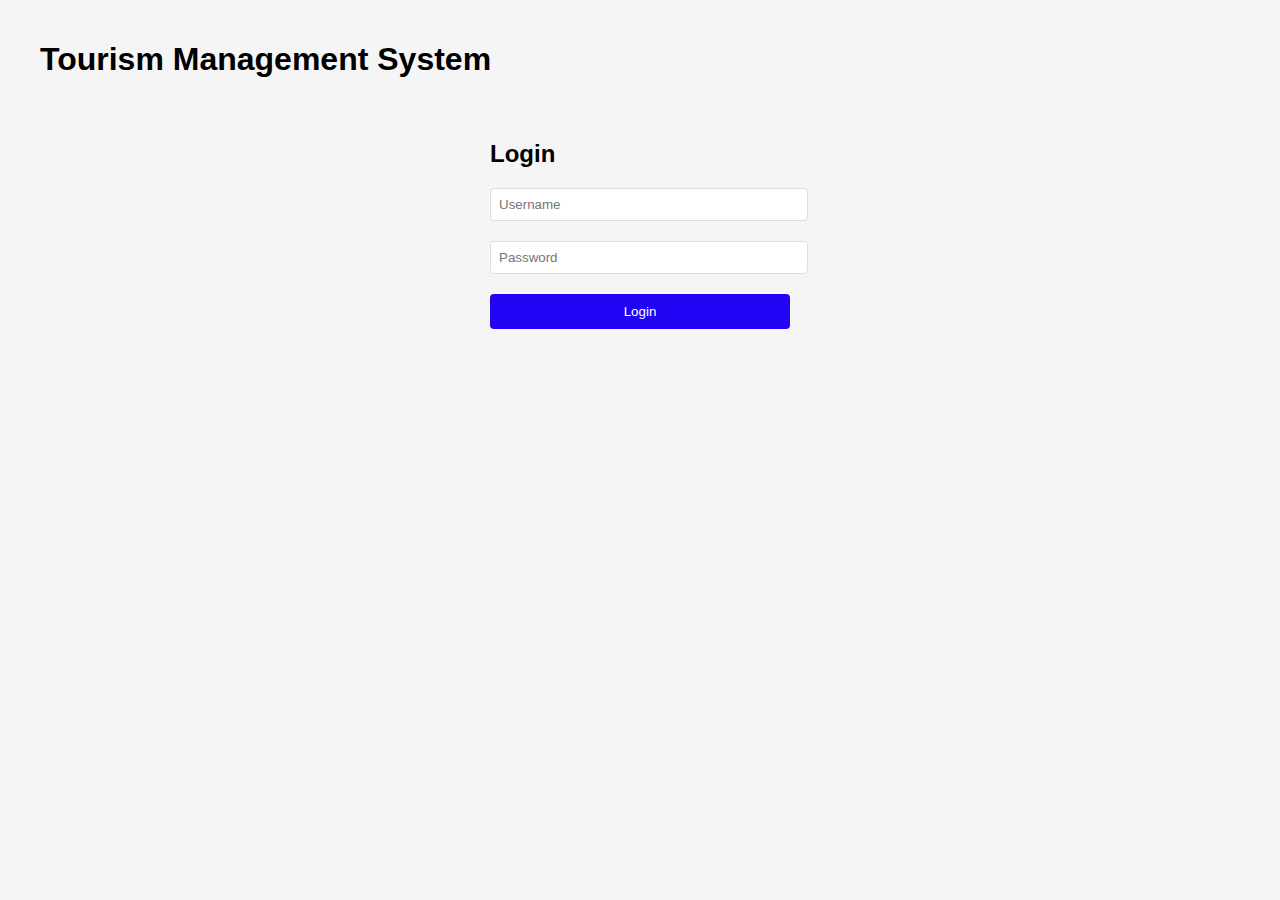
==== frontend/index.html @ 12859489 "initial commit" ====
<!DOCTYPE html>
<html lang="en">
<head>
    <meta charset="UTF-8">
    <meta name="viewport" content="width=device-width, initial-scale=1.0">
    <title>Tourism Management System</title>
    <link rel="stylesheet" href="style.css">
</head>
<body>
    <div class="container">
        <h1>Tourism Management System</h1>

        <div id="loginForm" class="login-form">
            <h2>Login</h2>
            <form id="authForm">
                <input type="text" id="username" placeholder="Username" required>
                <input type="password" id="password" placeholder="Password" required>
                <button type="submit">Login</button>
            </form>
        </div>

        <div id="mainContent" style="display: none;">
            <div class="booking-form">
                <h2>Book a Hotel</h2>
                <form id="bookingForm">
                    <select id="hotelSelect" required>
                        <!-- Hotels will be loaded dynamically -->
                    </select>
                    <input type="date" id="startDate" required>
                    <input type="date" id="endDate" required>
                    <button type="submit">Book Now</button>
                </form>
            </div>
    
            <div class="bookings-list">
                <h2>Your Bookings</h2>
                <div id="bookingsList"></div>
            </div>
        </div>
    </div>

    <div class="overlay" id="overlay"></div>
    <div class="confirmation-dialog" id="deleteDialog">
        <h3>Confirm Deletion</h3>
        <p>Are you sure you want to delete this booking?</p>
        <div class="dialog-buttons">
            <button onclick="cancelDelete()">Cancel</button>
            <button class="delete-btn" onclick="confirmDelete()">Delete</button>
        </div>
    </div>

    <script>
        let bookingToDelete = null;
        let currentUser = null;

        // Обработчик формы логина
        document.getElementById('authForm').addEventListener('submit', async (e) => {
            e.preventDefault();
            const username = document.getElementById('username').value;
            const password = document.getElementById('password').value;
            
            const response = await fetch('http://localhost:8000/login', {
                method: 'POST',
                headers: {
                    'Content-Type': 'application/json'
                },
                body: JSON.stringify({ username, password })
            });

            const result = await response.json();
            
            if (response.ok) {
                currentUser = username;
                document.getElementById('loginForm').style.display = 'none';
                document.getElementById('mainContent').style.display = 'block';
                alert('Login successful!');
                loadHotels();
                loadBookings();
            } else {
                alert('Invalid credentials!');
            }
        });

        // Загрузка списка отелей
        async function loadHotels() {
            const response = await fetch('http://localhost:8000/hotels');
            const hotels = await response.json();

            const hotelSelect = document.getElementById('hotelSelect');
            hotelSelect.innerHTML = hotels.map(hotel => 
                `<option value="${hotel.id}">${hotel.name} - Rating: ${hotel.rating}</option>`
            ).join('');
        }

        // Обработчик формы бронирования
        document.getElementById('bookingForm').addEventListener('submit', async (e) => {
            e.preventDefault();

            const data = {
                hotel_id: document.getElementById('hotelSelect').value,
                start_date: document.getElementById('startDate').value,
                end_date: document.getElementById('endDate').value,
                user_id: currentUser // Используем текущего пользователя
            };

            const response = await fetch('http://localhost:8000/bookings', {
                method: 'POST',
                headers: {
                    'Content-Type': 'application/json'
                },
                body: JSON.stringify(data)
            });

            if (response.ok) {
                loadBookings();
                document.getElementById('bookingForm').reset();
            }
        });

        // Загрузка списка бронирований
        async function loadBookings() {
            const response = await fetch(`http://localhost:8000/bookings?user=${currentUser}`);
            const bookings = await response.json();
            
            const bookingsList = document.getElementById('bookingsList');
            bookingsList.innerHTML = bookings.map(booking => `
                <div class="booking">
                    <div class="booking-header">
                        <h3>${booking.hotel_name}</h3>
                        <span class="date">From: ${booking.start_date} To: ${booking.end_date}</span>
                        <button class="delete-btn" onclick="showDeleteDialog(${booking.id})">Delete</button>
                    </div>
                </div>
            `).join('');
        }

        // Подтверждение удаления брони
        function showDeleteDialog(bookingId) {
            bookingToDelete = bookingId;
            document.getElementById('overlay').classList.add('show');
            document.getElementById('deleteDialog').classList.add('show');
        }

        function cancelDelete() {
            bookingToDelete = null;
            document.getElementById('overlay').classList.remove('show');
            document.getElementById('deleteDialog').classList.remove('show');
        }

        async function confirmDelete() {
            if (bookingToDelete) {
                const response = await fetch(`http://localhost:8000/booking/${bookingToDelete}`, {
                    method: 'DELETE',
                });

                if (response.ok) {
                    loadBookings();
                }
            }
            cancelDelete();
        }
    </script>
</body>
</html>
---- frontend/style.css ----
body {
    font-family: Arial, sans-serif;
    margin: 0;
    padding: 20px;
    background-color: #f5f5f5;
}

.container {
    max-width: 1200px;
    margin: 0 auto;
}

.commit-form, .branch-form {
    background-color: white;
    padding: 20px;
    border-radius: 5px;
    margin-bottom: 20px;
}

form {
    display: flex;
    flex-direction: column;
    gap: 10px;
}

input, textarea {
    padding: 10px;
    border: 1px solid #ddd;
    border-radius: 4px;
}

textarea {
    height: 200px;
}

button {
    padding: 10px;
    background-color: #007bff;
    color: white;
    border: none;
    border-radius: 4px;
    cursor: pointer;
}

button:hover {
    background-color: #0056b3;
}

.delete-btn {
    background-color: #dc3545;
}

.delete-btn:hover {
    background-color: #c82333;
}

.commit {
    background-color: white;
    padding: 20px;
    margin-bottom: 10px;
    border-radius: 5px;
    position: relative;
}

.commit pre {
    background-color: #f8f9fa;
    padding: 10px;
    border-radius: 4px;
}

.timestamp {
    color: #666;
    font-size: 0.9em;
}

.commit-header {
    display: flex;
    justify-content: space-between;
    align-items: center;
}

.confirmation-dialog {
    position: fixed;
    top: 50%;
    left: 50%;
    transform: translate(-50%, -50%);
    background: white;
    padding: 20px;
    border-radius: 5px;
    box-shadow: 0 0 10px rgba(0,0,0,0.3);
    display: none;
}

.confirmation-dialog.show {
    display: block;
}

.dialog-buttons {
    display: flex;
    justify-content: space-between;
    margin-top: 20px;
}

.overlay {
    position: fixed;
    top: 0;
    left: 0;
    right: 0;
    bottom: 0;
    background: rgba(0,0,0,0.5);
    display: none;
}

.overlay.show {
    display: block;
}

.login-form{
    margin-bottom: 20px;
    background-color: white;
    padding:20px;
    border-radius: 5px;
}
.login-form {
    max-width: 300px;
    margin: 20px auto;
    padding: 20px;
    background-color: #f5f5f5;
    border-radius: 5px;
}

.login-form input {
    width: 100%;
    padding: 8px;
    margin-bottom: 10px;
    border: 1px solid #ddd;
    border-radius: 4px;
}

.login-form button {
    width: 100%;
    padding: 10px;
    background-color: #2303f3;
    color: white;
    border: none;
    border-radius: 4px;
    cursor: pointer;
}

.login-form button:hover {
    background-color: #0855d9;
}

.author {
    color: #666;
    font-size: 0.9em;
    margin-right: 10px;
}

.commit-header {
    display: flex;
    justify-content: space-between;
    align-items: center;
    margin-bottom: 10px;
}
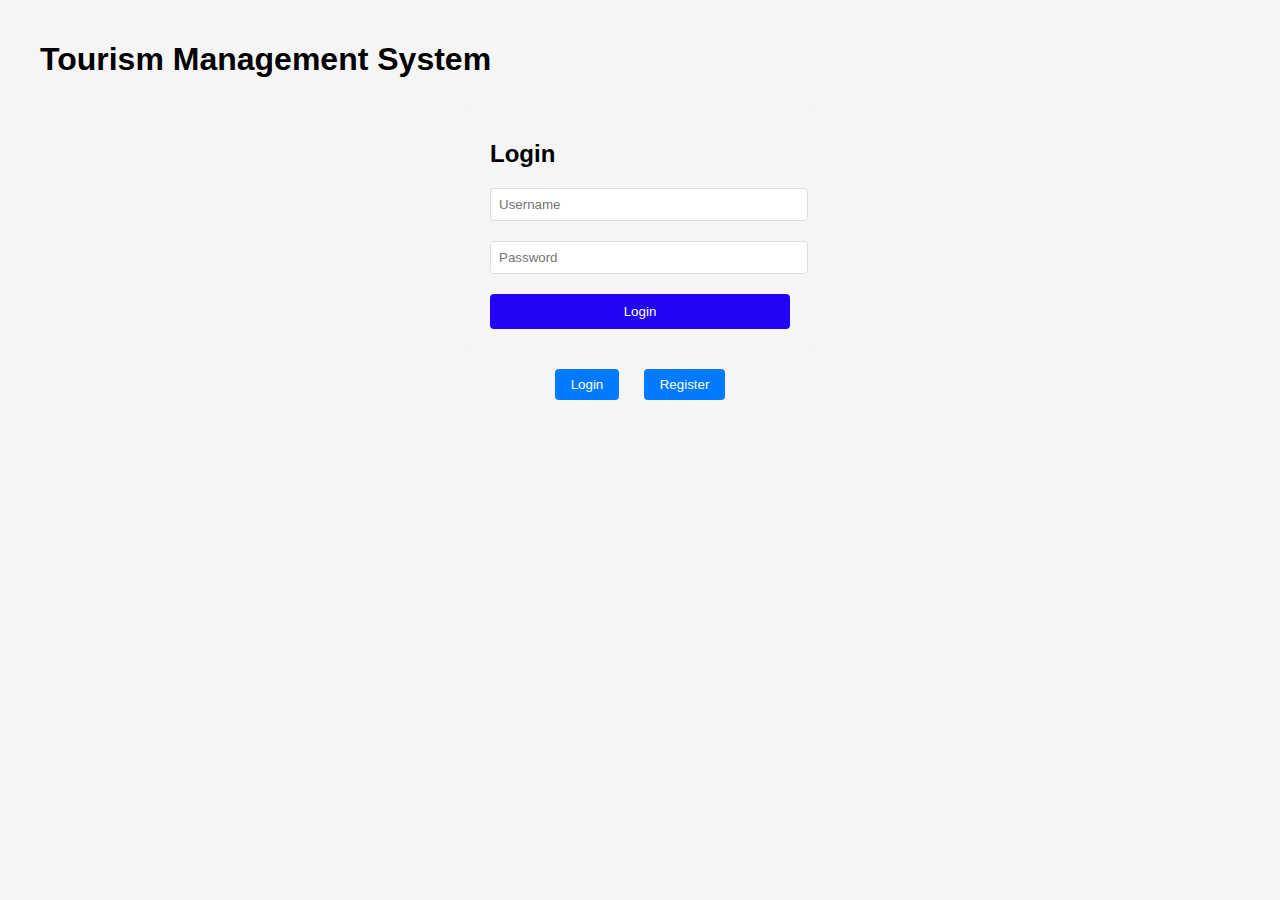
==== commit 8f3a3097: "add register page, tie booking to user id, fix a few errors" ====
--- a/frontend/index.html
+++ b/frontend/index.html
@@ -16,6 +16,20 @@
                 <input type="text" id="username" placeholder="Username" required>
                 <input type="password" id="password" placeholder="Password" required>
                 <button type="submit">Login</button>
+            </form>
+        </div>
+
+        <div class="auth-toggle">
+            <button onclick="toggleAuth('login')">Login</button>
+            <button onclick="toggleAuth('register')">Register</button>
+        </div>
+
+        <div id="registerForm" class="auth-form" style="display: none;">
+            <h2>Register</h2>
+            <form id="registrationForm">
+                <input type="text" id="regUsername" placeholder="Username" required>
+                <input type="password" id="regPassword" placeholder="Password" required>
+                <button type="submit">Register</button>
             </form>
         </div>
 
@@ -52,6 +66,40 @@
     <script>
         let bookingToDelete = null;
         let currentUser = null;
+        let currentUserId = null;
+
+        function toggleAuth(form) {
+            if (form === 'login') {
+                document.getElementById('loginForm').style.display = 'block';
+                document.getElementById('registerForm').style.display = 'none';
+            } else {
+                document.getElementById('loginForm').style.display = 'none';
+                document.getElementById('registerForm').style.display = 'block';
+            }
+        }
+
+        // Обработчик формы регистрации
+        document.getElementById('registrationForm').addEventListener('submit', async (e) => {
+            e.preventDefault();
+            const username = document.getElementById('regUsername').value;
+            const password = document.getElementById('regPassword').value;
+
+            const response = await fetch('http://localhost:8000/register', {
+                method: 'POST',
+                headers: {
+                    'Content-Type': 'application/json'
+                },
+                body: JSON.stringify({ username, password })
+            });
+
+            const result = await response.json();
+            if (response.ok) {
+                alert('Registration successful! Please login.');
+                toggleAuth('login');
+            } else {
+                alert(result.message);
+            }
+        });
 
         // Обработчик формы логина
         document.getElementById('authForm').addEventListener('submit', async (e) => {
@@ -59,25 +107,33 @@
             const username = document.getElementById('username').value;
             const password = document.getElementById('password').value;
             
-            const response = await fetch('http://localhost:8000/login', {
-                method: 'POST',
-                headers: {
-                    'Content-Type': 'application/json'
-                },
-                body: JSON.stringify({ username, password })
-            });
-
-            const result = await response.json();
-            
-            if (response.ok) {
-                currentUser = username;
-                document.getElementById('loginForm').style.display = 'none';
-                document.getElementById('mainContent').style.display = 'block';
-                alert('Login successful!');
-                loadHotels();
-                loadBookings();
-            } else {
-                alert('Invalid credentials!');
+            try {
+                const response = await fetch('http://localhost:8000/login', {
+                    method: 'POST',
+                    headers: {
+                        'Content-Type': 'application/json'
+                    },
+                    body: JSON.stringify({ username, password })
+                });
+
+                const result = await response.json();
+                if (response.ok) {
+                    currentUser = username;
+                    currentUserId = result.user_id; // Сохраняем ID пользователя
+                    console.log('Logged in with user ID:', currentUserId); // Для отладки
+                    
+                    document.getElementById('loginForm').style.display = 'none';
+                    document.getElementById('registerForm').style.display = 'none';
+                    document.getElementById('mainContent').style.display = 'block';
+                    
+                    await loadHotels();
+                    await loadBookings();
+                } else {
+                    alert(result.message || 'Invalid credentials!');
+                }
+            } catch (error) {
+                console.error('Login error:', error);
+                alert('An error occurred during login');
             }
         });
 
@@ -97,10 +153,10 @@
             e.preventDefault();
 
             const data = {
-                hotel_id: document.getElementById('hotelSelect').value,
+                hotel_id: parseInt(document.getElementById('hotelSelect').value),
                 start_date: document.getElementById('startDate').value,
                 end_date: document.getElementById('endDate').value,
-                user_id: currentUser // Используем текущего пользователя
+                user_id: currentUserId
             };
 
             const response = await fetch('http://localhost:8000/bookings', {
@@ -119,19 +175,31 @@
 
         // Загрузка списка бронирований
         async function loadBookings() {
-            const response = await fetch(`http://localhost:8000/bookings?user=${currentUser}`);
-            const bookings = await response.json();
+            if (!currentUserId) {
+                console.error('No user ID available');
+                return;
+            }
             
-            const bookingsList = document.getElementById('bookingsList');
-            bookingsList.innerHTML = bookings.map(booking => `
-                <div class="booking">
-                    <div class="booking-header">
-                        <h3>${booking.hotel_name}</h3>
-                        <span class="date">From: ${booking.start_date} To: ${booking.end_date}</span>
-                        <button class="delete-btn" onclick="showDeleteDialog(${booking.id})">Delete</button>
+            try {
+                const response = await fetch(`http://localhost:8000/bookings?user_id=${currentUserId}`);
+                if (!response.ok) {
+                    throw new Error('Failed to fetch bookings');
+                }
+                const bookings = await response.json();
+                const bookingsList = document.getElementById('bookingsList');
+                
+                bookingsList.innerHTML = bookings.map(booking => `
+                    <div class="booking">
+                        <div class="booking-header">
+                            <h3>${booking.hotel_name}</h3>
+                            <span class="date">From: ${booking.start_date} To: ${booking.end_date}</span>
+                            <button class="delete-btn" onclick="showDeleteDialog(${booking.id})">Delete</button>
+                        </div>
                     </div>
-                </div>
-            `).join('');
+                `).join('');
+            } catch (error) {
+                console.error('Error loading bookings:', error);
+            }
         }
 
         // Подтверждение удаления брони
--- a/frontend/style.css
+++ b/frontend/style.css
@@ -162,4 +162,39 @@
     justify-content: space-between;
     align-items: center;
     margin-bottom: 10px;
-}+}
+
+.auth-toggle {
+    text-align: center;
+    margin-bottom: 20px;
+}
+
+.auth-toggle button {
+    margin: 0 10px;
+    padding: 8px 16px;
+    background-color: #007bff;
+    color: white;
+    border: none;
+    border-radius: 4px;
+    cursor: pointer;
+}
+
+.auth-toggle button:hover {
+    background-color: #0056b3;
+}
+
+.auth-form {
+    max-width: 300px;
+    margin: 20px auto;
+    padding: 20px;
+    background-color: #f5f5f5;
+    border-radius: 5px;
+}
+
+.auth-form input {
+    width: 100%;
+    padding: 8px;
+    margin-bottom: 10px;
+    border: 1px solid #ddd;
+    border-radius: 4px;
+}
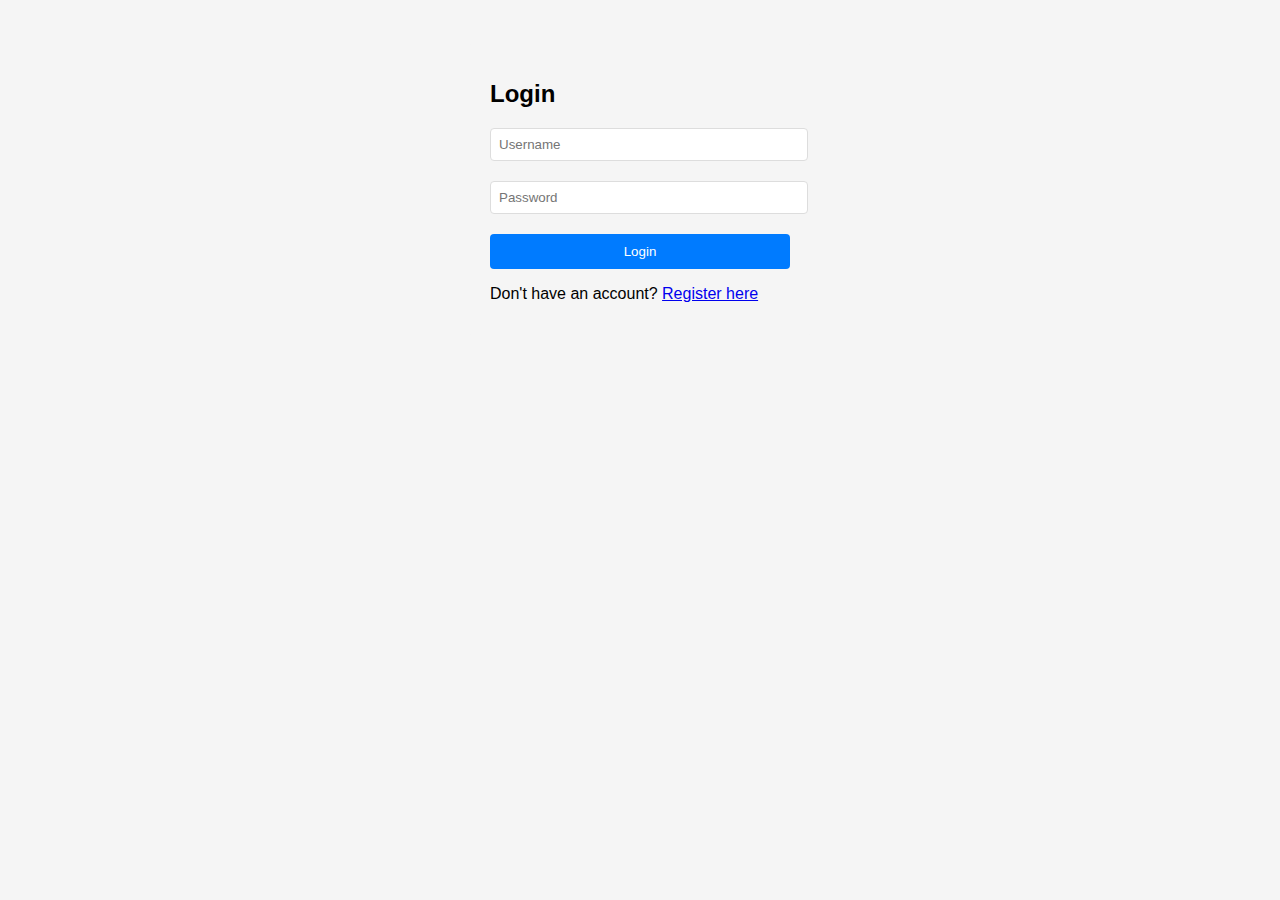
==== commit af658634: "separate the login, register and main page functionalities into different pages" ====
--- a/frontend/index.html
+++ b/frontend/index.html
@@ -1,232 +1,58 @@
+<!-- index.html -->
 <!DOCTYPE html>
 <html lang="en">
 <head>
     <meta charset="UTF-8">
     <meta name="viewport" content="width=device-width, initial-scale=1.0">
-    <title>Tourism Management System</title>
+    <title>Tourism Management System - Dashboard</title>
     <link rel="stylesheet" href="style.css">
 </head>
 <body>
     <div class="container">
-        <h1>Tourism Management System</h1>
-
-        <div id="loginForm" class="login-form">
-            <h2>Login</h2>
-            <form id="authForm">
-                <input type="text" id="username" placeholder="Username" required>
-                <input type="password" id="password" placeholder="Password" required>
-                <button type="submit">Login</button>
-            </form>
-        </div>
-
-        <div class="auth-toggle">
-            <button onclick="toggleAuth('login')">Login</button>
-            <button onclick="toggleAuth('register')">Register</button>
-        </div>
-
-        <div id="registerForm" class="auth-form" style="display: none;">
-            <h2>Register</h2>
-            <form id="registrationForm">
-                <input type="text" id="regUsername" placeholder="Username" required>
-                <input type="password" id="regPassword" placeholder="Password" required>
-                <button type="submit">Register</button>
-            </form>
-        </div>
-
-        <div id="mainContent" style="display: none;">
-            <div class="booking-form">
+        <nav class="navbar">
+            <h1>Tourism Management System</h1>
+            <div class="user-controls">
+                <span id="userGreeting"></span>
+                <button id="logoutBtn" class="btn-secondary">Logout</button>
+            </div>
+        </nav>
+        
+        <div class="main-content">
+            <section class="booking-form">
                 <h2>Book a Hotel</h2>
                 <form id="bookingForm">
-                    <select id="hotelSelect" required>
-                        <!-- Hotels will be loaded dynamically -->
-                    </select>
-                    <input type="date" id="startDate" required>
-                    <input type="date" id="endDate" required>
-                    <button type="submit">Book Now</button>
+                    <div class="form-group">
+                        <select id="hotelSelect" required>
+                            <option value="">Select a hotel</option>
+                        </select>
+                    </div>
+                    <div class="form-group">
+                        <input type="date" id="startDate" required>
+                    </div>
+                    <div class="form-group">
+                        <input type="date" id="endDate" required>
+                    </div>
+                    <button type="submit" class="btn-primary">Book Now</button>
                 </form>
-            </div>
-    
-            <div class="bookings-list">
+            </section>
+
+            <section class="bookings-list">
                 <h2>Your Bookings</h2>
                 <div id="bookingsList"></div>
-            </div>
+            </section>
         </div>
     </div>
 
-    <div class="overlay" id="overlay"></div>
-    <div class="confirmation-dialog" id="deleteDialog">
+    <div id="overlay" class="overlay" style="display: none;"></div>
+    <div id="deleteDialog" class="confirmation-dialog" style="display: none;">
         <h3>Confirm Deletion</h3>
         <p>Are you sure you want to delete this booking?</p>
         <div class="dialog-buttons">
-            <button onclick="cancelDelete()">Cancel</button>
-            <button class="delete-btn" onclick="confirmDelete()">Delete</button>
+            <button id="cancelDelete" class="btn-secondary">Cancel</button>
+            <button id="confirmDelete" class="btn-danger">Delete</button>
         </div>
     </div>
 
-    <script>
-        let bookingToDelete = null;
-        let currentUser = null;
-        let currentUserId = null;
-
-        function toggleAuth(form) {
-            if (form === 'login') {
-                document.getElementById('loginForm').style.display = 'block';
-                document.getElementById('registerForm').style.display = 'none';
-            } else {
-                document.getElementById('loginForm').style.display = 'none';
-                document.getElementById('registerForm').style.display = 'block';
-            }
-        }
-
-        // Обработчик формы регистрации
-        document.getElementById('registrationForm').addEventListener('submit', async (e) => {
-            e.preventDefault();
-            const username = document.getElementById('regUsername').value;
-            const password = document.getElementById('regPassword').value;
-
-            const response = await fetch('http://localhost:8000/register', {
-                method: 'POST',
-                headers: {
-                    'Content-Type': 'application/json'
-                },
-                body: JSON.stringify({ username, password })
-            });
-
-            const result = await response.json();
-            if (response.ok) {
-                alert('Registration successful! Please login.');
-                toggleAuth('login');
-            } else {
-                alert(result.message);
-            }
-        });
-
-        // Обработчик формы логина
-        document.getElementById('authForm').addEventListener('submit', async (e) => {
-            e.preventDefault();
-            const username = document.getElementById('username').value;
-            const password = document.getElementById('password').value;
-            
-            try {
-                const response = await fetch('http://localhost:8000/login', {
-                    method: 'POST',
-                    headers: {
-                        'Content-Type': 'application/json'
-                    },
-                    body: JSON.stringify({ username, password })
-                });
-
-                const result = await response.json();
-                if (response.ok) {
-                    currentUser = username;
-                    currentUserId = result.user_id; // Сохраняем ID пользователя
-                    console.log('Logged in with user ID:', currentUserId); // Для отладки
-                    
-                    document.getElementById('loginForm').style.display = 'none';
-                    document.getElementById('registerForm').style.display = 'none';
-                    document.getElementById('mainContent').style.display = 'block';
-                    
-                    await loadHotels();
-                    await loadBookings();
-                } else {
-                    alert(result.message || 'Invalid credentials!');
-                }
-            } catch (error) {
-                console.error('Login error:', error);
-                alert('An error occurred during login');
-            }
-        });
-
-        // Загрузка списка отелей
-        async function loadHotels() {
-            const response = await fetch('http://localhost:8000/hotels');
-            const hotels = await response.json();
-
-            const hotelSelect = document.getElementById('hotelSelect');
-            hotelSelect.innerHTML = hotels.map(hotel => 
-                `<option value="${hotel.id}">${hotel.name} - Rating: ${hotel.rating}</option>`
-            ).join('');
-        }
-
-        // Обработчик формы бронирования
-        document.getElementById('bookingForm').addEventListener('submit', async (e) => {
-            e.preventDefault();
-
-            const data = {
-                hotel_id: parseInt(document.getElementById('hotelSelect').value),
-                start_date: document.getElementById('startDate').value,
-                end_date: document.getElementById('endDate').value,
-                user_id: currentUserId
-            };
-
-            const response = await fetch('http://localhost:8000/bookings', {
-                method: 'POST',
-                headers: {
-                    'Content-Type': 'application/json'
-                },
-                body: JSON.stringify(data)
-            });
-
-            if (response.ok) {
-                loadBookings();
-                document.getElementById('bookingForm').reset();
-            }
-        });
-
-        // Загрузка списка бронирований
-        async function loadBookings() {
-            if (!currentUserId) {
-                console.error('No user ID available');
-                return;
-            }
-            
-            try {
-                const response = await fetch(`http://localhost:8000/bookings?user_id=${currentUserId}`);
-                if (!response.ok) {
-                    throw new Error('Failed to fetch bookings');
-                }
-                const bookings = await response.json();
-                const bookingsList = document.getElementById('bookingsList');
-                
-                bookingsList.innerHTML = bookings.map(booking => `
-                    <div class="booking">
-                        <div class="booking-header">
-                            <h3>${booking.hotel_name}</h3>
-                            <span class="date">From: ${booking.start_date} To: ${booking.end_date}</span>
-                            <button class="delete-btn" onclick="showDeleteDialog(${booking.id})">Delete</button>
-                        </div>
-                    </div>
-                `).join('');
-            } catch (error) {
-                console.error('Error loading bookings:', error);
-            }
-        }
-
-        // Подтверждение удаления брони
-        function showDeleteDialog(bookingId) {
-            bookingToDelete = bookingId;
-            document.getElementById('overlay').classList.add('show');
-            document.getElementById('deleteDialog').classList.add('show');
-        }
-
-        function cancelDelete() {
-            bookingToDelete = null;
-            document.getElementById('overlay').classList.remove('show');
-            document.getElementById('deleteDialog').classList.remove('show');
-        }
-
-        async function confirmDelete() {
-            if (bookingToDelete) {
-                const response = await fetch(`http://localhost:8000/booking/${bookingToDelete}`, {
-                    method: 'DELETE',
-                });
-
-                if (response.ok) {
-                    loadBookings();
-                }
-            }
-            cancelDelete();
-        }
-    </script>
+    <script src="js/main.js"></script>
 </body>
 </html>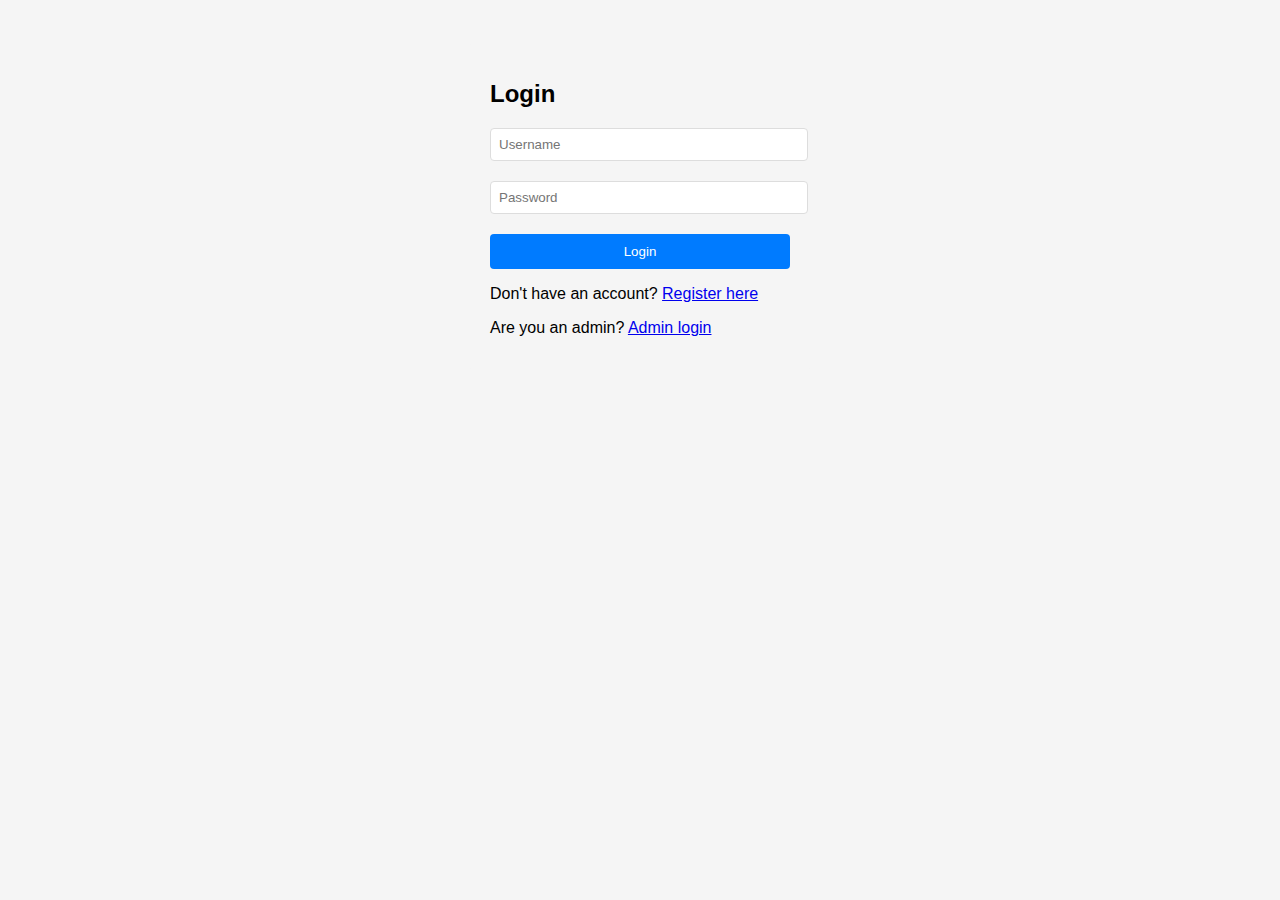
==== commit a59516b9: "get rid of a bunch of redundant comments / code" ====
--- a/frontend/index.html
+++ b/frontend/index.html
@@ -1,4 +1,3 @@
-<!-- index.html -->
 <!DOCTYPE html>
 <html lang="en">
 <head>
